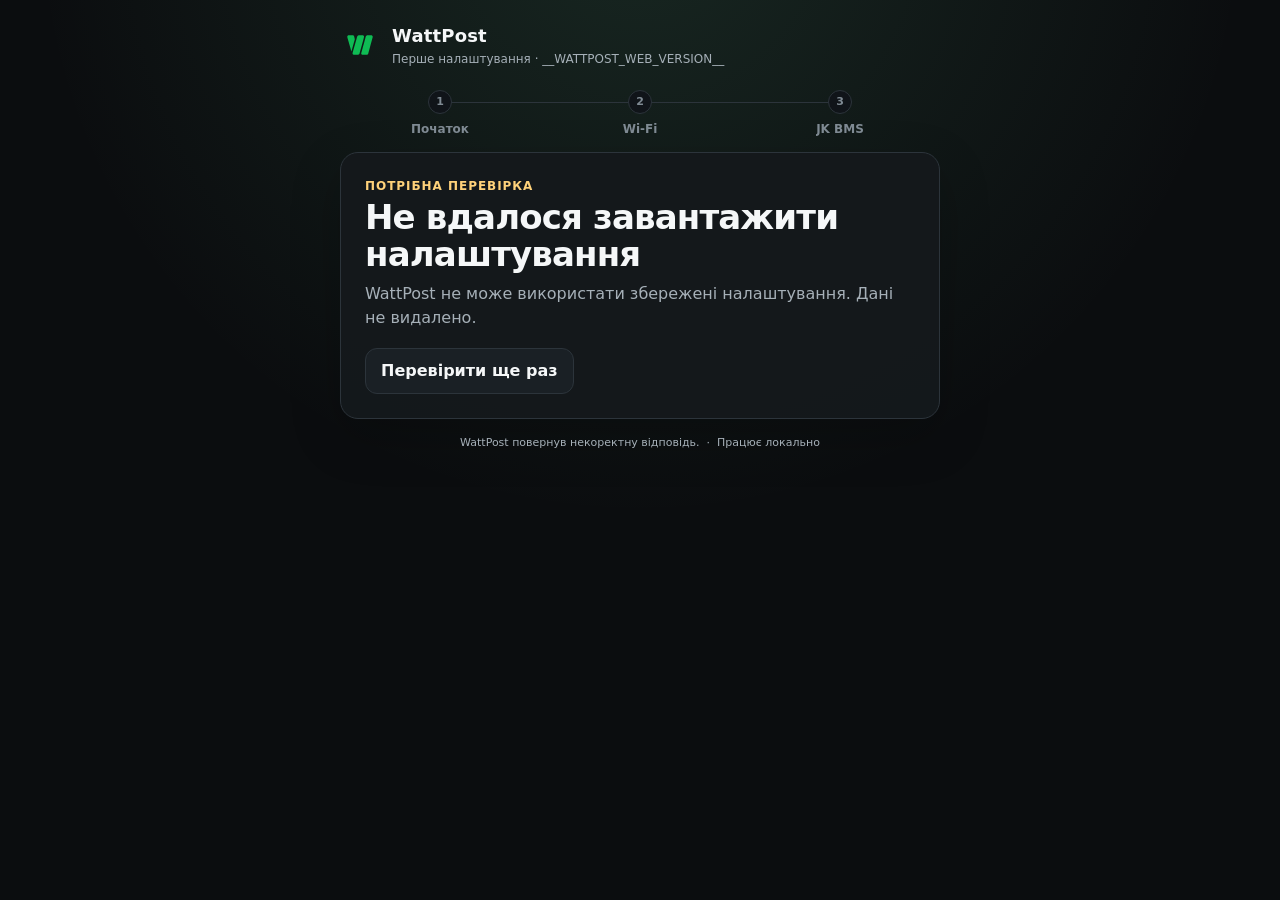
==== esp32_monitor/web/setup.html @ db8cb9dd "Import standalone WattPost ESP32 firmware source and build tools" ====
<!DOCTYPE html>
<html lang="uk" class="setup-page">
<head>
  <meta charset="utf-8" />
  <meta name="viewport" content="width=device-width, initial-scale=1, viewport-fit=cover" />
  <meta http-equiv="Cache-Control" content="no-store, must-revalidate" />
  <meta http-equiv="Pragma" content="no-cache" />
  <meta name="app-version" content="__WATTPOST_WEB_VERSION__" />
  <meta name="theme-color" content="#101214" />
  <title>WattPost — Перше налаштування</title>
  <link rel="icon" href="assets/logo.svg" type="image/svg+xml" />
  <link rel="stylesheet" href="css/setup.css?v=__WATTPOST_WEB_VERSION__" />
</head>
<body>
  <main class="setup-shell" aria-live="polite">
    <header class="setup-brand">
      <img src="assets/logo.svg" alt="" class="setup-logo" width="40" height="40" />
      <div>
        <div class="setup-product">WattPost</div>
        <div class="setup-version"><span id="setup-context">Перше налаштування</span> · <span id="setup-version">__WATTPOST_WEB_VERSION__</span></div>
      </div>
    </header>

    <ol class="setup-progress" id="setup-progress" aria-label="Етапи налаштування">
      <li data-progress="welcome"><span>1</span><b>Початок</b></li>
      <li data-progress="wifi"><span>2</span><b>Wi-Fi</b></li>
      <li data-progress="bms"><span>3</span><b>JK BMS</b></li>
    </ol>

    <section class="setup-card is-active" data-step="loading">
      <div class="setup-spinner" aria-hidden="true"></div>
      <h1>Перевірка WattPost</h1>
      <p class="setup-muted">Зчитуємо стан пристрою…</p>
    </section>

    <section class="setup-card" data-step="recovery">
      <p class="setup-kicker">Відновлення Wi-Fi</p>
      <h1>Відновлення WattPost</h1>
      <p class="setup-muted">
        Підключіть WattPost до домашнього Wi-Fi. Можна повторити підключення до
        збереженої мережі або вибрати іншу. Налаштування BMS та історія не зміняться.
      </p>

      <dl class="setup-summary">
        <div><dt>Збережений Wi-Fi</dt><dd id="recovery-wifi">—</dd></div>
        <div><dt>Стан Wi-Fi</dt><dd id="recovery-wifi-state">—</dd></div>
        <div><dt>Інтернет</dt><dd id="recovery-internet-state">—</dd></div>
        <div><dt>JK BMS</dt><dd id="recovery-bms-state">—</dd></div>
        <div><dt>Версія</dt><dd id="recovery-firmware">—</dd></div>
        <div><dt>Час роботи</dt><dd id="recovery-uptime">—</dd></div>
      </dl>

      <div class="setup-note" id="recovery-note">
        Можна повторити підключення до збереженої мережі або вибрати іншу.
      </div>
      <div class="setup-error is-hidden" id="recovery-error" role="alert"></div>

      <div class="setup-action-stack">
        <button class="setup-button setup-button-primary" id="recovery-reconnect" type="button">
          Повторити збережений Wi-Fi
        </button>
        <button class="setup-button setup-button-secondary" id="recovery-change-wifi" type="button">
          Обрати іншу мережу
        </button>
        <button class="setup-button setup-button-secondary" id="recovery-reboot" type="button">
          Перезавантажити WattPost
        </button>
        <button class="setup-button setup-button-danger" id="recovery-reset-wifi" type="button">
          Скинути тільки Wi-Fi
        </button>
      </div>

      <div class="setup-danger-zone">
        <label class="setup-check">
          <input id="recovery-factory-confirm" type="checkbox" />
          <span>Я розумію, що повне скидання видалить Wi-Fi, вибір BMS, налаштування датчиків, історію та прив’язку до поточного акаунта Cloud.</span>
        </label>
        <p class="setup-help">
          Після перезапуску підключіться до мережі WattPost-XXXX і відкрийте 192.168.4.1.
          Налаштуйте Wi-Fi та BMS і повторно підключіть Cloud до потрібного акаунта.
          Старий доступ у Cloud зникне після того, як пристрій повідомить про скидання через інтернет.
        </p>
        <button class="setup-button setup-button-danger" id="recovery-factory-reset" type="button" disabled>
          Повністю скинути WattPost
        </button>
      </div>
    </section>

    <section class="setup-card" data-step="welcome">
      <p class="setup-kicker">Новий WattPost</p>
      <h1>Почнемо налаштування</h1>
      <p class="setup-muted">
        Підключимо Wi-Fi та знайдемо JK BMS через Bluetooth.
      </p>
      <button class="setup-button setup-button-primary" id="welcome-start" type="button">
        Почати
      </button>
    </section>

    <section class="setup-card setup-step-card" data-step="wifi">
      <div class="setup-step-intro">
        <p class="setup-kicker" id="wifi-step-kicker">Етап 2 / 3</p>
        <h1 id="wifi-step-title">Підключення до Wi-Fi</h1>
        <p class="setup-muted">Знайдіть мережу, до якої потрібно підключити WattPost.</p>
      </div>

      <div class="setup-toolbar">
        <button class="setup-button setup-button-scan" id="wifi-scan" type="button">
          Знайти Wi-Fi мережі
        </button>
        <span class="setup-inline-status" id="wifi-scan-status"></span>
      </div>

      <div class="setup-list" id="wifi-candidates" role="radiogroup" aria-label="Wi-Fi мережі">
        <div class="setup-empty-state">Натисніть «Знайти Wi-Fi мережі», щоб почати пошук.</div>
      </div>

      <div id="wifi-credentials-home">
        <div class="setup-network-credentials is-hidden" id="wifi-credentials-panel">
          <div class="setup-selected-network" id="wifi-selected-network"></div>
          <div class="setup-field" id="wifi-password-field">
            <label for="wifi-password">Пароль Wi-Fi</label>
            <div class="setup-password-control">
              <input
                id="wifi-password"
                type="password"
                maxlength="64"
                autocomplete="new-password"
                autocapitalize="none"
                spellcheck="false"
              />
              <button
                class="setup-password-toggle"
                id="wifi-password-toggle"
                type="button"
                aria-label="Показати пароль"
                aria-pressed="false"
              >Показати</button>
            </div>
            <div class="setup-help">Для відкритої мережі пароль не потрібен.</div>
          </div>
          <button class="setup-button setup-button-primary" id="wifi-connect" type="button">
            Перевірити й зберегти
          </button>
        </div>
      </div>

      <label class="setup-check">
        <input id="wifi-hidden-toggle" type="checkbox" />
        <span>Прихована мережа</span>
      </label>

      <div class="setup-field is-hidden" id="wifi-hidden-field">
        <label for="wifi-hidden-ssid">Назва мережі</label>
        <input id="wifi-hidden-ssid" type="text" maxlength="32" autocomplete="off" spellcheck="false" />
        <div id="wifi-hidden-credentials-slot"></div>
      </div>

      <div class="setup-error is-hidden" id="wifi-form-error" role="alert"></div>
    </section>

    <section class="setup-card" data-step="wifi-validating">
      <div class="setup-spinner" aria-hidden="true"></div>
      <p class="setup-kicker">Wi-Fi</p>
      <h1>Перевіряємо мережу</h1>
      <p class="setup-muted" id="wifi-validation-status">Підключення…</p>
      <div class="setup-note">
        Нові налаштування будуть збережені лише після успішного підключення до Wi-Fi.
      </div>
      <div class="setup-error is-hidden" id="wifi-validation-error" role="alert"></div>
      <button class="setup-button setup-button-secondary is-hidden" id="wifi-validation-retry" type="button">
        Обрати іншу мережу
      </button>
    </section>

    <section class="setup-card setup-step-card" data-step="bms">
      <div class="setup-step-intro">
        <p class="setup-kicker">Етап 3 / 3</p>
        <h1>Підключення до JK BMS</h1>
        <p class="setup-muted">Увімкніть Bluetooth на BMS і запустіть пошук. Цей крок можна пропустити та підключити акумулятор пізніше в налаштуваннях WattPost.</p>
      </div>

      <div class="setup-toolbar">
        <button class="setup-button setup-button-scan" id="bms-scan" type="button">
          Знайти JK BMS
        </button>
        <span class="setup-inline-status" id="bms-scan-status"></span>
      </div>

      <div class="setup-list" id="bms-candidates" role="radiogroup" aria-label="JK BMS">
        <div class="setup-empty-state">Натисніть «Знайти JK BMS», щоб почати пошук.</div>
      </div>
      <div class="setup-error is-hidden" id="bms-scan-error" role="alert"></div>
      <button class="setup-button setup-button-secondary" id="bms-skip" type="button">Підключити BMS пізніше</button>
      <button class="setup-button setup-button-secondary" id="bms-change-wifi" type="button">Змінити Wi-Fi</button>
    </section>

    <section class="setup-card" data-step="bms-validating">
      <div class="setup-spinner" aria-hidden="true"></div>
      <p class="setup-kicker">JK BMS</p>
      <h1>Перевіряємо BMS</h1>
      <p class="setup-muted" id="bms-validation-status">Підключення до вибраної BMS…</p>
      <div class="setup-note">
        WattPost збереже вибір після того, як отримає дані від BMS.
      </div>
      <div class="setup-error is-hidden" id="bms-validation-error" role="alert"></div>
      <button class="setup-button setup-button-secondary is-hidden" id="bms-validation-retry" type="button">
        Обрати іншу BMS
      </button>
      <button class="setup-button setup-button-secondary is-hidden" id="bms-validation-skip" type="button">
        Підключити BMS пізніше
      </button>
    </section>

    <section class="setup-card" data-step="success">
      <div class="setup-success-icon" aria-hidden="true">✓</div>
      <p class="setup-kicker">Готово</p>
      <h1>WattPost налаштовано</h1>
      <p class="setup-muted" id="success-description">
        Мережа налаштування закриється за кілька секунд. Підключіться до домашнього
        Wi-Fi та відкрийте панель WattPost.
      </p>

      <dl class="setup-summary">
        <div><dt>Wi-Fi</dt><dd id="success-wifi">—</dd></div>
        <div><dt>JK BMS</dt><dd id="success-bms">—</dd></div>
        <div><dt>Локальна адреса</dt><dd>bms.local</dd></div>
      </dl>

      <a class="setup-button setup-button-primary setup-link-button" id="success-local" href="http://bms.local/">
        Відкрити панель
      </a>
      <a class="setup-fallback-link is-hidden" id="success-ip" href="#">
        Відкрити за IP-адресою
      </a>
      <button class="setup-button setup-button-secondary" id="success-change-wifi" type="button">Змінити Wi-Fi</button>
    </section>

    <section class="setup-card" data-step="config-error">
      <p class="setup-kicker setup-kicker-error">Потрібна перевірка</p>
      <h1>Не вдалося завантажити налаштування</h1>
      <p class="setup-muted">
        WattPost не може використати збережені налаштування. Дані не видалено.
      </p>
      <button class="setup-button setup-button-secondary" id="config-retry" type="button">
        Перевірити ще раз
      </button>
    </section>

    <footer class="setup-footer">
      <span id="setup-device-state">Локальне налаштування</span>
      <span>·</span>
      <span>Працює локально</span>
    </footer>
  </main>

  <script src="js/setup-api.js?v=__WATTPOST_WEB_VERSION__"></script>
  <script src="js/setup.js?v=__WATTPOST_WEB_VERSION__"></script>
</body>
</html>
---- esp32_monitor/web/css/setup.css ----
:root {
  color-scheme: dark;
  --setup-bg: #0b0d0f;
  --setup-panel: #14181c;
  --setup-panel-2: #1a2025;
  --setup-border: #2c343b;
  --setup-text: #f5f7f8;
  --setup-muted: #a6b0b8;
  --setup-accent: #73e2a7;
  --setup-accent-strong: #41ca83;
  --setup-danger: #ff8f8f;
  --setup-warning: #ffd27a;
  --setup-focus: #a8f2ca;
  --setup-radius: 18px;
}

* {
  box-sizing: border-box;
}

html {
  min-height: 100%;
  background: var(--setup-bg);
  overscroll-behavior-y: none;
}

body {
  min-height: 100vh;
  margin: 0;
  overscroll-behavior-y: none;
  color: var(--setup-text);
  background:
    radial-gradient(circle at 50% -10%, rgba(115, 226, 167, 0.12), transparent 38rem),
    var(--setup-bg);
  font-family:
    Inter, ui-sans-serif, system-ui, -apple-system, BlinkMacSystemFont, "Segoe UI",
    sans-serif;
  line-height: 1.5;
}

button,
input {
  font: inherit;
}

button,
a {
  -webkit-tap-highlight-color: transparent;
}

.setup-shell {
  width: min(100% - 28px, 600px);
  margin: 0 auto;
  padding:
    max(22px, env(safe-area-inset-top))
    0
    max(28px, env(safe-area-inset-bottom));
}

.setup-brand {
  display: flex;
  align-items: center;
  gap: 12px;
  margin-bottom: 22px;
}

.setup-logo {
  display: block;
  flex: 0 0 auto;
}

.setup-product {
  font-size: 18px;
  font-weight: 750;
  letter-spacing: 0.01em;
}

.setup-version {
  margin-top: 1px;
  color: var(--setup-muted);
  font-size: 12px;
}

.setup-progress {
  position: relative;
  display: grid;
  grid-template-columns: repeat(3, minmax(0, 1fr));
  margin: 0 0 14px;
  padding: 0;
  list-style: none;
}

.setup-progress::before {
  content: "";
  position: absolute;
  top: 12px;
  left: 16.6667%;
  right: 16.6667%;
  height: 1px;
  background: var(--setup-border);
}

.setup-progress li {
  position: relative;
  z-index: 1;
  min-width: 0;
  display: grid;
  justify-items: center;
  gap: 6px;
  color: #7f8a93;
  font-size: 12px;
}

.setup-progress span {
  display: grid;
  width: 24px;
  height: 24px;
  flex: 0 0 auto;
  place-items: center;
  border: 1px solid var(--setup-border);
  border-radius: 50%;
  background: #101419;
  font-size: 11px;
  font-weight: 750;
}

.setup-progress li.is-current,
.setup-progress li.is-complete {
  color: var(--setup-text);
}

.setup-progress li.is-current span {
  border-color: var(--setup-accent);
  box-shadow: 0 0 0 3px rgba(115, 226, 167, 0.1);
}

.setup-progress li.is-complete span {
  border-color: var(--setup-accent);
  color: #07110c;
  background: var(--setup-accent);
}

.setup-progress b {
  overflow: hidden;
  text-overflow: ellipsis;
  white-space: nowrap;
  font-weight: 650;
}

.setup-card {
  display: none;
  padding: 24px;
  border: 1px solid var(--setup-border);
  border-radius: var(--setup-radius);
  background: rgba(20, 24, 28, 0.96);
  box-shadow: 0 18px 50px rgba(0, 0, 0, 0.22);
}

.setup-card.is-active {
  display: block;
}

.setup-card h1 {
  margin: 4px 0 10px;
  font-size: clamp(25px, 7vw, 34px);
  line-height: 1.08;
  letter-spacing: -0.025em;
}

.setup-card p {
  margin: 0 0 18px;
}

.setup-step-intro {
  max-width: 470px;
  margin: 0 auto 22px;
  text-align: center;
}

.setup-step-intro p {
  margin-bottom: 0;
}

.setup-kicker {
  margin-bottom: 4px !important;
  color: var(--setup-accent);
  font-size: 12px;
  font-weight: 800;
  letter-spacing: 0.08em;
  text-transform: uppercase;
}

.setup-kicker-error {
  color: var(--setup-warning);
}

.setup-muted,
.setup-help,
.setup-inline-status,
.setup-footer {
  color: var(--setup-muted);
}

.setup-note,
.setup-error {
  margin: 16px 0;
  padding: 13px 14px;
  border-radius: 12px;
  background: var(--setup-panel-2);
  font-size: 13px;
}

.setup-note {
  border: 1px solid var(--setup-border);
  color: #c7d0d6;
}

.setup-error {
  border: 1px solid rgba(255, 143, 143, 0.42);
  color: #ffd0d0;
  background: rgba(125, 34, 34, 0.18);
}

.setup-field {
  margin-top: 16px;
}

.setup-field label {
  display: block;
  margin-bottom: 7px;
  color: #dce2e6;
  font-size: 13px;
  font-weight: 650;
}

.setup-field input {
  width: 100%;
  min-height: 46px;
  padding: 10px 12px;
  border: 1px solid var(--setup-border);
  border-radius: 11px;
  outline: none;
  color: var(--setup-text);
  background: #0f1316;
}

.setup-field input:focus {
  border-color: var(--setup-accent);
  box-shadow: 0 0 0 3px rgba(115, 226, 167, 0.1);
}

.setup-help {
  margin-top: 6px;
  font-size: 12px;
}

.setup-check {
  display: inline-flex;
  align-items: center;
  gap: 9px;
  margin-top: 16px;
  color: #dce2e6;
  font-size: 13px;
  cursor: pointer;
}

.setup-check input {
  width: 18px;
  height: 18px;
  accent-color: var(--setup-accent-strong);
}

.setup-toolbar {
  display: grid;
  justify-items: center;
  align-items: center;
  gap: 12px;
  min-height: 42px;
  margin: 12px 0 10px;
}

.setup-toolbar .setup-button {
  min-width: 220px;
}

.setup-inline-status {
  min-width: 0;
  font-size: 12px;
}

.setup-list {
  display: grid;
  gap: 9px;
  max-height: 310px;
  overflow: auto;
  overscroll-behavior: contain;
  touch-action: pan-y;
  -webkit-overflow-scrolling: touch;
  margin: 10px 0 4px;
  padding-right: 2px;
}

.setup-empty-state {
  padding: 18px;
  border: 1px dashed var(--setup-border);
  border-radius: 12px;
  color: var(--setup-muted);
  background: rgba(16, 20, 25, 0.55);
  font-size: 13px;
  text-align: center;
}

.setup-candidate-card {
  overflow: hidden;
  border: 1px solid var(--setup-border);
  border-radius: 12px;
  background: #101419;
}

.setup-candidate-card.is-expanded {
  border-color: rgba(115, 226, 167, 0.72);
  background: rgba(115, 226, 167, 0.05);
}

.setup-candidate-card:hover {
  border-color: rgba(115, 226, 167, 0.72);
}

.setup-candidate {
  width: 100%;
  display: grid;
  grid-template-columns: minmax(0, 1fr) auto;
  gap: 12px;
  align-items: center;
  padding: 12px 13px;
  border: 0;
  border-radius: 0;
  color: var(--setup-text);
  background: transparent;
  text-align: left;
  cursor: pointer;
}

.setup-candidate:hover,
.setup-candidate.is-selected {
  border-color: rgba(115, 226, 167, 0.72);
}

.setup-candidate:focus-visible {
  outline: 2px solid var(--setup-focus);
  outline-offset: -2px;
}

.setup-candidate.is-selected {
  background: rgba(115, 226, 167, 0.04);
}

.setup-network-credentials {
  padding: 0 13px 13px;
  border-top: 1px solid rgba(115, 226, 167, 0.22);
}

/* Keep the confirmation button in the normal page flow, outside the
   bounded scroll area used only for nearby Wi-Fi candidates. */
#wifi-credentials-home .setup-network-credentials {
  margin-top: 14px;
  padding: 0 14px 16px;
  border: 1px solid rgba(115, 226, 167, 0.55);
  border-radius: 12px;
  background: rgba(115, 226, 167, 0.05);
  scroll-margin-block-end: 16px;
}

.setup-selected-network {
  padding-top: 12px;
  color: var(--setup-accent);
  font-size: 12px;
  font-weight: 750;
}

.setup-network-credentials .setup-field {
  margin-top: 10px;
}

.setup-network-credentials .setup-button {
  margin-top: 13px;
}

#wifi-hidden-credentials-slot .setup-network-credentials {
  margin-top: 12px;
  padding: 0;
  border-top: 0;
}

.setup-password-control {
  position: relative;
}

.setup-password-control input {
  padding-right: 92px;
}

.setup-password-toggle {
  position: absolute;
  top: 5px;
  right: 5px;
  min-width: 78px;
  min-height: 36px;
  padding: 0 10px;
  border: 0;
  border-radius: 8px;
  color: var(--setup-accent);
  background: #20272c;
  font-size: 12px;
  font-weight: 750;
  cursor: pointer;
}

.setup-password-toggle:focus-visible {
  outline: 2px solid var(--setup-focus);
  outline-offset: 1px;
}

.setup-candidate-title {
  overflow: hidden;
  text-overflow: ellipsis;
  white-space: nowrap;
  font-weight: 700;
}

.setup-candidate-meta {
  margin-top: 3px;
  color: var(--setup-muted);
  font-size: 12px;
}

.setup-candidate-signal {
  color: #d8e0e4;
  font-size: 12px;
  font-variant-numeric: tabular-nums;
}

.setup-button {
  min-height: 46px;
  padding: 10px 15px;
  border: 1px solid transparent;
  border-radius: 12px;
  font-weight: 750;
  text-align: center;
  cursor: pointer;
  transition:
    transform 120ms ease,
    border-color 120ms ease,
    background 120ms ease,
    opacity 120ms ease;
}

.setup-button:active {
  transform: translateY(1px);
}

.setup-button:disabled {
  opacity: 0.45;
  cursor: wait;
  transform: none;
}

.setup-button-primary {
  width: 100%;
  color: #07110c;
  background: var(--setup-accent);
}

.setup-button-primary:hover:not(:disabled) {
  background: var(--setup-accent-strong);
}

.setup-button-secondary {
  color: var(--setup-text);
  border-color: var(--setup-border);
  background: var(--setup-panel-2);
}

.setup-button-secondary:hover:not(:disabled) {
  border-color: #53606a;
}

.setup-button-scan {
  color: #07110c;
  border-color: rgba(115, 226, 167, 0.9);
  background: var(--setup-accent);
}

.setup-button-scan:hover:not(:disabled) {
  background: var(--setup-accent-strong);
}

.setup-button-scan.is-loading:disabled {
  opacity: 1;
  color: #dff8ea;
  border-color: rgba(115, 226, 167, 0.45);
  background: rgba(65, 202, 131, 0.28);
}

.setup-button-danger {
  color: #ffd6d6;
  border-color: rgba(255, 143, 143, 0.42);
  background: rgba(255, 143, 143, 0.08);
}

.setup-button-danger:hover:not(:disabled) {
  border-color: rgba(255, 143, 143, 0.78);
  background: rgba(255, 143, 143, 0.12);
}

.setup-action-stack {
  display: grid;
  gap: 9px;
  margin-top: 16px;
}

.setup-action-stack .setup-button,
.setup-danger-zone .setup-button {
  width: 100%;
}

.setup-danger-zone {
  margin-top: 18px;
  padding-top: 16px;
  border-top: 1px solid var(--setup-border);
}

.setup-link-button {
  display: block;
  text-decoration: none;
}

.setup-fallback-link {
  display: block;
  margin-top: 13px;
  color: var(--setup-accent);
  text-align: center;
  font-size: 13px;
}

.setup-summary {
  margin: 20px 0;
  overflow: hidden;
  border: 1px solid var(--setup-border);
  border-radius: 12px;
}

.setup-summary div {
  display: grid;
  grid-template-columns: 110px minmax(0, 1fr);
  gap: 12px;
  padding: 11px 13px;
  border-bottom: 1px solid var(--setup-border);
}

.setup-summary div:last-child {
  border-bottom: 0;
}

.setup-summary dt {
  color: var(--setup-muted);
  font-size: 12px;
}

.setup-summary dd {
  min-width: 0;
  margin: 0;
  overflow-wrap: anywhere;
  text-align: right;
  font-size: 13px;
  font-weight: 650;
}

.setup-spinner {
  width: 34px;
  height: 34px;
  margin-bottom: 18px;
  border: 3px solid #2d353b;
  border-top-color: var(--setup-accent);
  border-radius: 50%;
  animation: setup-spin 0.8s linear infinite;
}

.setup-success-icon {
  display: grid;
  width: 48px;
  height: 48px;
  margin-bottom: 14px;
  place-items: center;
  border-radius: 50%;
  color: #07110c;
  background: var(--setup-accent);
  font-size: 26px;
  font-weight: 900;
}

.setup-footer {
  display: flex;
  justify-content: center;
  gap: 7px;
  padding: 16px 6px 0;
  font-size: 11px;
}

.is-hidden {
  display: none !important;
}

@keyframes setup-spin {
  to {
    transform: rotate(360deg);
  }
}

@media (max-width: 480px) {
  .setup-shell {
    width: min(100% - 20px, 600px);
    padding-top: max(14px, env(safe-area-inset-top));
  }

  .setup-card {
    padding: 20px 16px;
    border-radius: 15px;
  }

  .setup-brand {
    margin-bottom: 16px;
  }

  .setup-progress b {
    display: none;
  }

  .setup-toolbar .setup-button {
    width: 100%;
    min-width: 0;
  }

  .setup-list {
    max-height: 280px;
  }

  .setup-summary div {
    grid-template-columns: 92px minmax(0, 1fr);
  }
}

@media (prefers-reduced-motion: reduce) {
  *,
  *::before,
  *::after {
    scroll-behavior: auto !important;
    transition-duration: 0.001ms !important;
    animation-duration: 0.001ms !important;
    animation-iteration-count: 1 !important;
  }
}
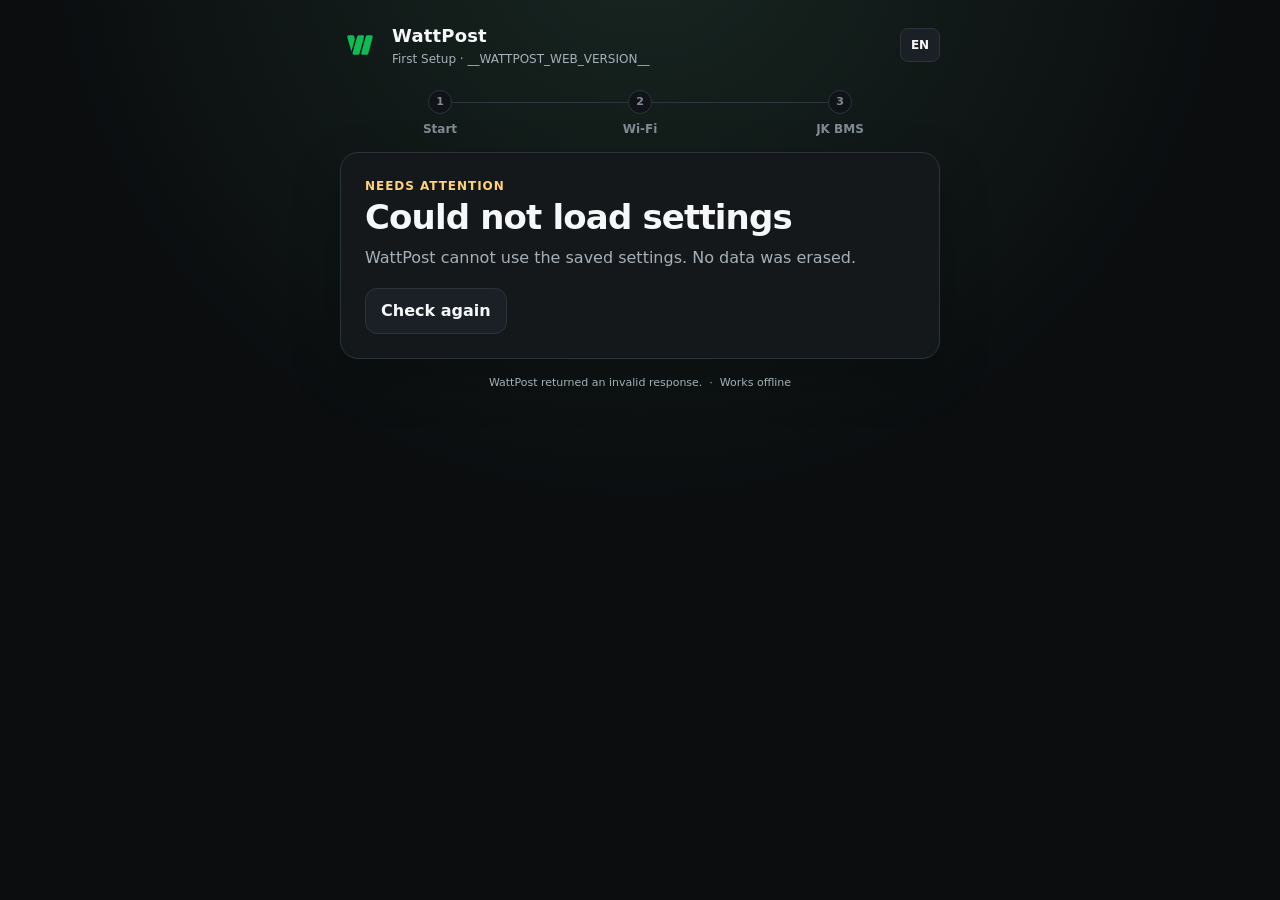
==== commit 10c24595: "Release V20.0.3: UA/EN local UI and energy panel order" ====
--- a/esp32_monitor/web/setup.html
+++ b/esp32_monitor/web/setup.html
@@ -17,55 +17,60 @@
       <img src="assets/logo.svg" alt="" class="setup-logo" width="40" height="40" />
       <div>
         <div class="setup-product">WattPost</div>
-        <div class="setup-version"><span id="setup-context">Перше налаштування</span> · <span id="setup-version">__WATTPOST_WEB_VERSION__</span></div>
-      </div>
+        <div class="setup-version"><span id="setup-context" data-i18n="setup.title">Перше налаштування</span> · <span id="setup-version">__WATTPOST_WEB_VERSION__</span></div>
+      </div>
+      <label class="language-picker" aria-label="Мова / Language">
+        <select class="language-switch" data-language-switch aria-label="Мова / Language">
+          <option value="uk">UA</option><option value="en">EN</option>
+        </select>
+      </label>
     </header>
 
-    <ol class="setup-progress" id="setup-progress" aria-label="Етапи налаштування">
-      <li data-progress="welcome"><span>1</span><b>Початок</b></li>
+    <ol class="setup-progress" id="setup-progress" aria-label="Етапи налаштування" data-i18n-aria-label="text.setup_steps">
+      <li data-progress="welcome"><span>1</span><b data-i18n="setup.start">Початок</b></li>
       <li data-progress="wifi"><span>2</span><b>Wi-Fi</b></li>
       <li data-progress="bms"><span>3</span><b>JK BMS</b></li>
     </ol>
 
     <section class="setup-card is-active" data-step="loading">
       <div class="setup-spinner" aria-hidden="true"></div>
-      <h1>Перевірка WattPost</h1>
-      <p class="setup-muted">Зчитуємо стан пристрою…</p>
+      <h1 data-i18n="text.checking_wattpost">Перевірка WattPost</h1>
+      <p class="setup-muted" data-i18n="text.reading_device_status">Зчитуємо стан пристрою…</p>
     </section>
 
     <section class="setup-card" data-step="recovery">
-      <p class="setup-kicker">Відновлення Wi-Fi</p>
-      <h1>Відновлення WattPost</h1>
-      <p class="setup-muted">
+      <p class="setup-kicker" data-i18n="setup.wifi_recovery">Відновлення Wi-Fi</p>
+      <h1 data-i18n="text.wattpost_recovery">Відновлення WattPost</h1>
+      <p class="setup-muted" data-i18n="text.connect_wattpost_to_your_home_wi_fi_retry_the_saved_networ">
         Підключіть WattPost до домашнього Wi-Fi. Можна повторити підключення до
         збереженої мережі або вибрати іншу. Налаштування BMS та історія не зміняться.
       </p>
 
       <dl class="setup-summary">
-        <div><dt>Збережений Wi-Fi</dt><dd id="recovery-wifi">—</dd></div>
-        <div><dt>Стан Wi-Fi</dt><dd id="recovery-wifi-state">—</dd></div>
-        <div><dt>Інтернет</dt><dd id="recovery-internet-state">—</dd></div>
+        <div><dt data-i18n="text.saved_wi_fi">Збережений Wi-Fi</dt><dd id="recovery-wifi">—</dd></div>
+        <div><dt data-i18n="text.wi_fi_status">Стан Wi-Fi</dt><dd id="recovery-wifi-state">—</dd></div>
+        <div><dt data-i18n="text.internet">Інтернет</dt><dd id="recovery-internet-state">—</dd></div>
         <div><dt>JK BMS</dt><dd id="recovery-bms-state">—</dd></div>
-        <div><dt>Версія</dt><dd id="recovery-firmware">—</dd></div>
-        <div><dt>Час роботи</dt><dd id="recovery-uptime">—</dd></div>
+        <div><dt data-i18n="text.version">Версія</dt><dd id="recovery-firmware">—</dd></div>
+        <div><dt data-i18n="text.uptime">Час роботи</dt><dd id="recovery-uptime">—</dd></div>
       </dl>
 
-      <div class="setup-note" id="recovery-note">
+      <div class="setup-note" id="recovery-note" data-i18n="text.retry_the_saved_network_or_choose_another">
         Можна повторити підключення до збереженої мережі або вибрати іншу.
       </div>
       <div class="setup-error is-hidden" id="recovery-error" role="alert"></div>
 
       <div class="setup-action-stack">
-        <button class="setup-button setup-button-primary" id="recovery-reconnect" type="button">
+        <button class="setup-button setup-button-primary" id="recovery-reconnect" type="button" data-i18n="text.reconnect_to_saved_wi_fi">
           Повторити збережений Wi-Fi
         </button>
-        <button class="setup-button setup-button-secondary" id="recovery-change-wifi" type="button">
+        <button class="setup-button setup-button-secondary" id="recovery-change-wifi" type="button" data-i18n="text.choose_another_network">
           Обрати іншу мережу
         </button>
-        <button class="setup-button setup-button-secondary" id="recovery-reboot" type="button">
+        <button class="setup-button setup-button-secondary" id="recovery-reboot" type="button" data-i18n="text.restart_wattpost">
           Перезавантажити WattPost
         </button>
-        <button class="setup-button setup-button-danger" id="recovery-reset-wifi" type="button">
+        <button class="setup-button setup-button-danger" id="recovery-reset-wifi" type="button" data-i18n="setup.reset_wifi_only">
           Скинути тільки Wi-Fi
         </button>
       </div>
@@ -73,53 +78,53 @@
       <div class="setup-danger-zone">
         <label class="setup-check">
           <input id="recovery-factory-confirm" type="checkbox" />
-          <span>Я розумію, що повне скидання видалить Wi-Fi, вибір BMS, налаштування датчиків, історію та прив’язку до поточного акаунта Cloud.</span>
+          <span data-i18n="text.i_understand_that_a_factory_reset_erases_wi_fi_bms_selecti">Я розумію, що повне скидання видалить Wi-Fi, вибір BMS, налаштування датчиків, історію та прив’язку до поточного акаунта Cloud.</span>
         </label>
-        <p class="setup-help">
+        <p class="setup-help" data-i18n="text.after_restart_connect_to_wattpost_xxxx_and_open_192_168_4">
           Після перезапуску підключіться до мережі WattPost-XXXX і відкрийте 192.168.4.1.
           Налаштуйте Wi-Fi та BMS і повторно підключіть Cloud до потрібного акаунта.
           Старий доступ у Cloud зникне після того, як пристрій повідомить про скидання через інтернет.
         </p>
-        <button class="setup-button setup-button-danger" id="recovery-factory-reset" type="button" disabled>
+        <button class="setup-button setup-button-danger" id="recovery-factory-reset" type="button" disabled data-i18n="setup.factory_reset">
           Повністю скинути WattPost
         </button>
       </div>
     </section>
 
     <section class="setup-card" data-step="welcome">
-      <p class="setup-kicker">Новий WattPost</p>
-      <h1>Почнемо налаштування</h1>
-      <p class="setup-muted">
+      <p class="setup-kicker" data-i18n="text.new_wattpost">Новий WattPost</p>
+      <h1 data-i18n="setup.start_title">Почнемо налаштування</h1>
+      <p class="setup-muted" data-i18n="text.connect_wi_fi_and_find_your_jk_bms_over_bluetooth">
         Підключимо Wi-Fi та знайдемо JK BMS через Bluetooth.
       </p>
-      <button class="setup-button setup-button-primary" id="welcome-start" type="button">
+      <button class="setup-button setup-button-primary" id="welcome-start" type="button" data-i18n="text.start">
         Почати
       </button>
     </section>
 
     <section class="setup-card setup-step-card" data-step="wifi">
       <div class="setup-step-intro">
-        <p class="setup-kicker" id="wifi-step-kicker">Етап 2 / 3</p>
-        <h1 id="wifi-step-title">Підключення до Wi-Fi</h1>
-        <p class="setup-muted">Знайдіть мережу, до якої потрібно підключити WattPost.</p>
+        <p class="setup-kicker" id="wifi-step-kicker" data-i18n="text.step_2_of_3">Етап 2 / 3</p>
+        <h1 id="wifi-step-title" data-i18n="setup.connect_wifi">Підключення до Wi-Fi</h1>
+        <p class="setup-muted" data-i18n="text.choose_the_wi_fi_network_for_wattpost">Знайдіть мережу, до якої потрібно підключити WattPost.</p>
       </div>
 
       <div class="setup-toolbar">
-        <button class="setup-button setup-button-scan" id="wifi-scan" type="button">
+        <button class="setup-button setup-button-scan" id="wifi-scan" type="button" data-i18n="setup.scan_wifi">
           Знайти Wi-Fi мережі
         </button>
         <span class="setup-inline-status" id="wifi-scan-status"></span>
       </div>
 
-      <div class="setup-list" id="wifi-candidates" role="radiogroup" aria-label="Wi-Fi мережі">
-        <div class="setup-empty-state">Натисніть «Знайти Wi-Fi мережі», щоб почати пошук.</div>
+      <div class="setup-list" id="wifi-candidates" role="radiogroup" aria-label="Wi-Fi мережі" data-i18n-aria-label="text.wi_fi_networks">
+        <div class="setup-empty-state" data-i18n="text.select_scan_for_wi_fi_networks_to_start_scanning">Натисніть «Знайти Wi-Fi мережі», щоб почати пошук.</div>
       </div>
 
       <div id="wifi-credentials-home">
         <div class="setup-network-credentials is-hidden" id="wifi-credentials-panel">
           <div class="setup-selected-network" id="wifi-selected-network"></div>
           <div class="setup-field" id="wifi-password-field">
-            <label for="wifi-password">Пароль Wi-Fi</label>
+            <label for="wifi-password" data-i18n="text.wi_fi_password">Пароль Wi-Fi</label>
             <div class="setup-password-control">
               <input
                 id="wifi-password"
@@ -133,13 +138,13 @@
                 class="setup-password-toggle"
                 id="wifi-password-toggle"
                 type="button"
-                aria-label="Показати пароль"
+                aria-label="Показати пароль" data-i18n-aria-label="text.show_password"
                 aria-pressed="false"
-              >Показати</button>
+               data-i18n="text.show">Показати</button>
             </div>
-            <div class="setup-help">Для відкритої мережі пароль не потрібен.</div>
+            <div class="setup-help" data-i18n="text.open_networks_do_not_require_a_password">Для відкритої мережі пароль не потрібен.</div>
           </div>
-          <button class="setup-button setup-button-primary" id="wifi-connect" type="button">
+          <button class="setup-button setup-button-primary" id="wifi-connect" type="button" data-i18n="text.verify_and_save">
             Перевірити й зберегти
           </button>
         </div>
@@ -147,11 +152,11 @@
 
       <label class="setup-check">
         <input id="wifi-hidden-toggle" type="checkbox" />
-        <span>Прихована мережа</span>
+        <span data-i18n="text.hidden_network">Прихована мережа</span>
       </label>
 
       <div class="setup-field is-hidden" id="wifi-hidden-field">
-        <label for="wifi-hidden-ssid">Назва мережі</label>
+        <label for="wifi-hidden-ssid" data-i18n="text.network_name">Назва мережі</label>
         <input id="wifi-hidden-ssid" type="text" maxlength="32" autocomplete="off" spellcheck="false" />
         <div id="wifi-hidden-credentials-slot"></div>
       </div>
@@ -162,61 +167,61 @@
     <section class="setup-card" data-step="wifi-validating">
       <div class="setup-spinner" aria-hidden="true"></div>
       <p class="setup-kicker">Wi-Fi</p>
-      <h1>Перевіряємо мережу</h1>
-      <p class="setup-muted" id="wifi-validation-status">Підключення…</p>
-      <div class="setup-note">
+      <h1 data-i18n="text.checking_network">Перевіряємо мережу</h1>
+      <p class="setup-muted" id="wifi-validation-status" data-i18n="text.connecting">Підключення…</p>
+      <div class="setup-note" data-i18n="text.new_settings_are_saved_only_after_a_successful_wi_fi_conne">
         Нові налаштування будуть збережені лише після успішного підключення до Wi-Fi.
       </div>
       <div class="setup-error is-hidden" id="wifi-validation-error" role="alert"></div>
-      <button class="setup-button setup-button-secondary is-hidden" id="wifi-validation-retry" type="button">
+      <button class="setup-button setup-button-secondary is-hidden" id="wifi-validation-retry" type="button" data-i18n="text.choose_another_network">
         Обрати іншу мережу
       </button>
     </section>
 
     <section class="setup-card setup-step-card" data-step="bms">
       <div class="setup-step-intro">
-        <p class="setup-kicker">Етап 3 / 3</p>
-        <h1>Підключення до JK BMS</h1>
-        <p class="setup-muted">Увімкніть Bluetooth на BMS і запустіть пошук. Цей крок можна пропустити та підключити акумулятор пізніше в налаштуваннях WattPost.</p>
+        <p class="setup-kicker" data-i18n="text.step_3_of_3">Етап 3 / 3</p>
+        <h1 data-i18n="text.connect_to_jk_bms">Підключення до JK BMS</h1>
+        <p class="setup-muted" data-i18n="text.enable_bluetooth_on_your_bms_and_start_scanning_you_can_sk">Увімкніть Bluetooth на BMS і запустіть пошук. Цей крок можна пропустити та підключити акумулятор пізніше в налаштуваннях WattPost.</p>
       </div>
 
       <div class="setup-toolbar">
-        <button class="setup-button setup-button-scan" id="bms-scan" type="button">
+        <button class="setup-button setup-button-scan" id="bms-scan" type="button" data-i18n="setup.scan_bms">
           Знайти JK BMS
         </button>
         <span class="setup-inline-status" id="bms-scan-status"></span>
       </div>
 
       <div class="setup-list" id="bms-candidates" role="radiogroup" aria-label="JK BMS">
-        <div class="setup-empty-state">Натисніть «Знайти JK BMS», щоб почати пошук.</div>
+        <div class="setup-empty-state" data-i18n="text.select_scan_for_jk_bms_to_start_searching">Натисніть «Знайти JK BMS», щоб почати пошук.</div>
       </div>
       <div class="setup-error is-hidden" id="bms-scan-error" role="alert"></div>
-      <button class="setup-button setup-button-secondary" id="bms-skip" type="button">Підключити BMS пізніше</button>
-      <button class="setup-button setup-button-secondary" id="bms-change-wifi" type="button">Змінити Wi-Fi</button>
+      <button class="setup-button setup-button-secondary" id="bms-skip" type="button" data-i18n="text.connect_bms_later">Підключити BMS пізніше</button>
+      <button class="setup-button setup-button-secondary" id="bms-change-wifi" type="button" data-i18n="text.change_wi_fi">Змінити Wi-Fi</button>
     </section>
 
     <section class="setup-card" data-step="bms-validating">
       <div class="setup-spinner" aria-hidden="true"></div>
       <p class="setup-kicker">JK BMS</p>
-      <h1>Перевіряємо BMS</h1>
-      <p class="setup-muted" id="bms-validation-status">Підключення до вибраної BMS…</p>
-      <div class="setup-note">
+      <h1 data-i18n="text.checking_bms">Перевіряємо BMS</h1>
+      <p class="setup-muted" id="bms-validation-status" data-i18n="text.connecting_to_selected_bms">Підключення до вибраної BMS…</p>
+      <div class="setup-note" data-i18n="text.wattpost_saves_your_selection_after_it_receives_data_from">
         WattPost збереже вибір після того, як отримає дані від BMS.
       </div>
       <div class="setup-error is-hidden" id="bms-validation-error" role="alert"></div>
-      <button class="setup-button setup-button-secondary is-hidden" id="bms-validation-retry" type="button">
+      <button class="setup-button setup-button-secondary is-hidden" id="bms-validation-retry" type="button" data-i18n="text.choose_another_bms">
         Обрати іншу BMS
       </button>
-      <button class="setup-button setup-button-secondary is-hidden" id="bms-validation-skip" type="button">
+      <button class="setup-button setup-button-secondary is-hidden" id="bms-validation-skip" type="button" data-i18n="text.connect_bms_later">
         Підключити BMS пізніше
       </button>
     </section>
 
     <section class="setup-card" data-step="success">
       <div class="setup-success-icon" aria-hidden="true">✓</div>
-      <p class="setup-kicker">Готово</p>
-      <h1>WattPost налаштовано</h1>
-      <p class="setup-muted" id="success-description">
+      <p class="setup-kicker" data-i18n="text.done">Готово</p>
+      <h1 data-i18n="text.wattpost_is_configured">WattPost налаштовано</h1>
+      <p class="setup-muted" id="success-description" data-i18n="text.the_setup_network_will_close_shortly_connect_to_your_home">
         Мережа налаштування закриється за кілька секунд. Підключіться до домашнього
         Wi-Fi та відкрийте панель WattPost.
       </p>
@@ -224,36 +229,39 @@
       <dl class="setup-summary">
         <div><dt>Wi-Fi</dt><dd id="success-wifi">—</dd></div>
         <div><dt>JK BMS</dt><dd id="success-bms">—</dd></div>
-        <div><dt>Локальна адреса</dt><dd>bms.local</dd></div>
+        <div><dt data-i18n="text.local_address">Локальна адреса</dt><dd>bms.local</dd></div>
       </dl>
 
-      <a class="setup-button setup-button-primary setup-link-button" id="success-local" href="http://bms.local/">
+      <a class="setup-button setup-button-primary setup-link-button" id="success-local" href="http://bms.local/" data-i18n="setup.open_dashboard">
         Відкрити панель
       </a>
-      <a class="setup-fallback-link is-hidden" id="success-ip" href="#">
+      <a class="setup-fallback-link is-hidden" id="success-ip" href="#" data-i18n="text.open_via_ip_address">
         Відкрити за IP-адресою
       </a>
-      <button class="setup-button setup-button-secondary" id="success-change-wifi" type="button">Змінити Wi-Fi</button>
+      <button class="setup-button setup-button-secondary" id="success-change-wifi" type="button" data-i18n="text.change_wi_fi">Змінити Wi-Fi</button>
     </section>
 
     <section class="setup-card" data-step="config-error">
-      <p class="setup-kicker setup-kicker-error">Потрібна перевірка</p>
-      <h1>Не вдалося завантажити налаштування</h1>
-      <p class="setup-muted">
+      <p class="setup-kicker setup-kicker-error" data-i18n="text.needs_attention">Потрібна перевірка</p>
+      <h1 data-i18n="text.could_not_load_settings">Не вдалося завантажити налаштування</h1>
+      <p class="setup-muted" data-i18n="text.wattpost_cannot_use_the_saved_settings_no_data_was_erased">
         WattPost не може використати збережені налаштування. Дані не видалено.
       </p>
-      <button class="setup-button setup-button-secondary" id="config-retry" type="button">
+      <button class="setup-button setup-button-secondary" id="config-retry" type="button" data-i18n="text.check_again">
         Перевірити ще раз
       </button>
     </section>
 
     <footer class="setup-footer">
-      <span id="setup-device-state">Локальне налаштування</span>
+      <span id="setup-device-state" data-i18n="text.local_setup">Локальне налаштування</span>
       <span>·</span>
-      <span>Працює локально</span>
+      <span data-i18n="text.works_offline">Працює локально</span>
     </footer>
   </main>
 
+  <script src="js/i18n.js?v=__WATTPOST_WEB_VERSION__"></script>
+  <script src="js/i18n-uk.js?v=__WATTPOST_WEB_VERSION__"></script>
+  <script src="js/i18n-en.js?v=__WATTPOST_WEB_VERSION__"></script>
   <script src="js/setup-api.js?v=__WATTPOST_WEB_VERSION__"></script>
   <script src="js/setup.js?v=__WATTPOST_WEB_VERSION__"></script>
 </body>
--- a/esp32_monitor/web/css/setup.css
+++ b/esp32_monitor/web/css/setup.css
@@ -660,3 +660,27 @@
     animation-iteration-count: 1 !important;
   }
 }
+
+
+/* First Setup uses a separate stylesheet from the Dashboard. Keep the language
+   selector visible without relying on Cloud, external CSS or an internet link. */
+.setup-brand .language-picker { display: inline-flex; align-items: center; margin-left: auto; flex: 0 0 auto; }
+.setup-brand .language-switch {
+  appearance: none;
+  min-height: 34px;
+  min-width: 40px;
+  padding: 4px 6px;
+  border: 1px solid var(--setup-border);
+  border-radius: 8px;
+  background: var(--setup-panel-2);
+  color: var(--setup-text);
+  font: inherit;
+  font-size: 12px;
+  font-weight: 700;
+  text-align: center;
+  cursor: pointer;
+}
+.setup-brand .language-switch:focus-visible {
+  outline: 2px solid var(--setup-focus);
+  outline-offset: 2px;
+}
